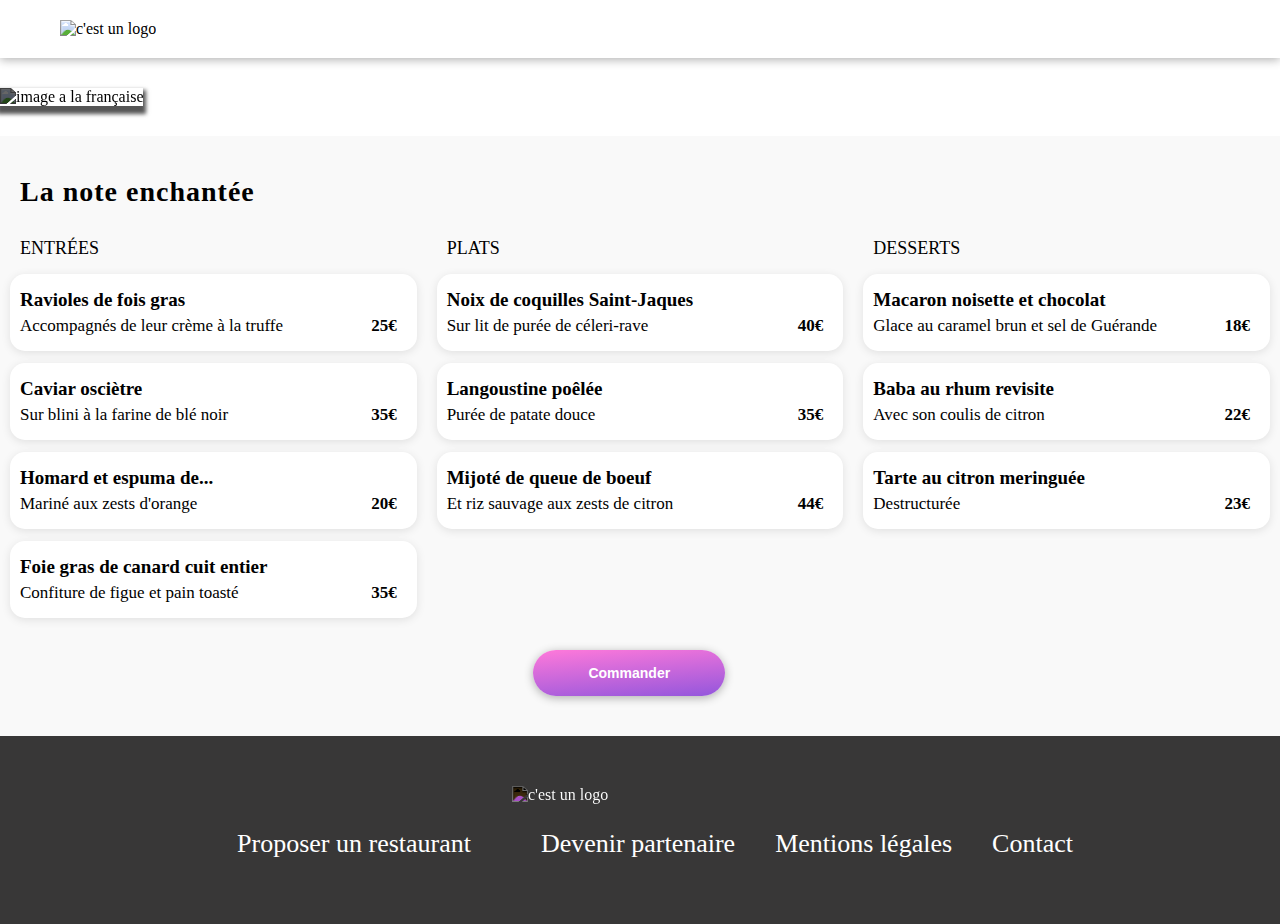
==== Menu - La note enchantée.html @ 86909519 "site oh my food" ====
<!DOCTYPE html>
<html lang="fr">
  <head>
    <meta charset="UTF-8" />
    <meta http-equiv="X-UA-Compatible" content="IE=edge" />
    <meta name="viewport" content="width=device-width, initial-scale=1.0" />
    <link rel="stylesheet" href="/css/menualafrancaise.css" />
    <title>La note enchantée</title>
  </head>
  <body>
    <header>
      <span><a href="index.html"><i class="fas fa-arrow-left"></i></a></span>
      <img src="/images/logo/ohmyfood@2x.svg" alt="c'est un logo" />
    </header>
    <div class="hero">
      <img
        src="/images/restaurants/stil-u2Lp8tXIcjw-unsplash.jpg"
        alt="image a la française"
      />
    </div>
    <div class="main">
      <h1 class="shrik note">La note enchantée<i class="far fa-heart"></i></h1>
      <section>
        <div class="cardMenu">
          <h2>Entrées</h2>
          <div class="cardText">
            <h3>Ravioles de fois gras</h3>
            <p>Accompagnés de leur crème à la truffe<span class="price"> 25&euro;</span><span class="display"><i class="fas fa-check-circle"></i></span></p>
          </div>
          <div class="cardText">
            <h3>Caviar osciètre</h3>
            <p>Sur blini à la farine de blé noir<span class="price"> 35&euro;</span><span class="display"><i class="fas fa-check-circle"></i></span></p>
          </div>
          <div class="cardText">
            <h3>Homard et espuma de...</h3>
            <p>Mariné aux zests d'orange<span class="price"> 20&euro;</span> <span class="display"><i class="fas fa-check-circle"></i></span></p>
           
          
          </div>
          <div class="cardText">
            <h3>Foie gras de canard cuit entier</h3>
            <p>Confiture de figue et pain toasté<span class="price"> 35&euro;</span><span class="display"><i class="fas fa-check-circle"></i></span></p>
          </div>
        </div>
        <div class="cardMenu">
          <h2>Plats</h2>
          <div class="cardText">
            <h3>Noix de coquilles Saint-Jaques</h3>
            <p>Sur lit de purée de céleri-rave<span class="price"> 40&euro;</span><span class="display"><i class="fas fa-check-circle"></i></span></p>
          </div>
          <div class="cardText">
            <h3>Langoustine poêlée</h3>
            <p>Purée de patate douce<span class="price"> 35&euro;</span><span class="display"><i class="fas fa-check-circle"></i></span></p>
          </div>
          <div class="cardText">
            <h3>Mijoté de queue de boeuf</h3>
            <p>Et riz sauvage aux zests de citron<span class="price"> 44&euro;</span><span class="display"><i class="fas fa-check-circle"></i></span></p>
          </div>
        </div>
        <div class="cardMenu">
          <h2>Desserts</h2>
          <div class="cardText">
            <h3>Macaron noisette et chocolat</h3>
            <p>Glace au caramel brun et sel de Guérande<span class="price"> 18&euro;</span><span class="display"><i class="fas fa-check-circle"></i></span></p>
          </div>
          <div class="cardText">
            <h3>Baba au rhum revisite</h3>
            <p>Avec son coulis de citron<span class="price"> 22&euro;</span><span class="display"><i class="fas fa-check-circle"></i></span></p>
          
          </div>
          <div class="cardText">
            <h3>Tarte au citron meringuée</h3>
            <p>Destructurée<span class="price"> 23&euro;</span><span class="display"><i class="fas fa-check-circle"></i></span></p>
          </div>
        </div>
        <button class="command">Commander</button>
      </section>
    </div>
    <footer>
      <img src="/images/logo/ohmyfood@2x.svg" alt="c'est un logo" />
      <ul>
        <li><i class="fas  fa-utensils"></i><a href="#">Proposer un restaurant</a></li>
        <li><i class="fas fa-hands-helping"></i><a href="#">Devenir partenaire</a></i>
        <li><a href="#">Mentions légales</a></li>
        <li><a href="#"> Contact</a></li>
      </ul>
    </footer>
    <script
      src="https://kit.fontawesome.com/c9fb6ef9dd.js"
      crossorigin="anonymous"
    ></script>
  </body>
</html>
---- css/menualafrancaise.css ----
* {
  box-sizing: border-box;
  padding: 0;
  margin: 0;
}

header {
  margin: 20px auto;
  text-align: center;
  top: 0;
}

@media (min-width: 768px) {
  header {
    text-align: left;
    margin: 0px;
    padding-top: 20px;
    padding-bottom: 20px;
    box-shadow: 0 2px 9px 0px rgba(0, 0, 0, 0.3);
  }
}

@media (min-width: 992px) {
  header {
    margin-bottom: 0px;
  }
}

header img {
  width: 50%;
  height: 50%;
}

@media (min-width: 768px) {
  header img {
    position: static;
    margin-left: 30px;
    width: 200px;
  }
}

@media (min-width: 992px) {
  header img {
    margin-left: 60px;
  }
}

header span {
  position: absolute;
  left: 20px;
  top: 25px;
}

@media (min-width: 768px) {
  header span {
    left: 95%;
  }
}

header span .fa-arrow-left {
  font-size: 20px;
}

@media (min-width: 1200px) {
  header span .fa-arrow-left {
    font-size: 27px;
  }
}

@media (min-width: 768px) {
  header span .fa-arrow-left {
    font-size: 27px;
  }
}

.main {
  position: relative;
  top: -40px;
  margin-bottom: -40px;
  padding-bottom: -10px;
  background-color: #f9f9f9;
  padding-top: 20px;
  padding-bottom: 0px;
  border-radius: 40px 40px 0px 0px;
}

@media (min-width: 768px) {
  .main {
    top: 0px;
    border-radius: 0px;
    margin-bottom: 0px;
  }
}

body {
  font-family: roboto;
}

ul {
  list-style: none;
  padding: 0;
}

.shrik,
.note {
  font-family: "Shrikhand", cursive;
  font-size: 25px;
  font-weight: 200px;
  letter-spacing: 1px;
  margin-left: 20px;
  display: flex;
  justify-content: space-between;
  align-items: center;
}

@media (min-width: 768px) {
  .shrik,
  .note {
    font-size: 28px;
  }
}

.shrik .fa-heart,
.note .fa-heart {
  font-size: 25px;
  margin-right: 30px;
}

@media (min-width: 1200px) {
  .shrik .fa-heart,
  .note .fa-heart {
    font-size: 27px;
    padding-left: 20px;
  }
}

@media (min-width: 1200px) {
  .note {
    font-size: 28px;
    padding-top: 20px;
  }
}

img {
  width: 350px;
  height: 200px;
}

button,
.command {
  display: block;
  margin: 30px auto auto auto;
  font-size: 14px;
  padding: 15px 20px;
  border: none;
  border-radius: 40px;
  color: #fff;
  background: linear-gradient(175deg, #ff79da 0%, #9356dc 100%);
  font-weight: 700;
  box-shadow: 0 2px 10px 0px rgba(0, 0, 0, 0.3);
}

.command {
  width: 45%;
}

@media (min-width: 1200px) {
  .command {
    position: relative;
    margin: 0px;
    left: 125%;
    margin-top: 20px;
  }
}

.hero img {
  width: 100%;
  height: 250px;
  object-fit: cover;
}

@media (min-width: 768px) {
  .hero img {
    height: 500px;
    margin-top: 30px;
    margin-bottom: 30px;
    filter: brightness(0.4);
    box-shadow: 0px 5px 4px 3px #d4d4d4;
  }
}

section {
  padding-bottom: 40px;
}

@media (min-width: 768px) {
  section {
    display: grid;
    grid-template-columns: repeat(2, auto);
  }
}

@media (min-width: 1200px) {
  section {
    position: relative;
    display: grid;
    grid-template-columns: repeat(3, 1fr);
  }
}

section .cardMenu h2 {
  margin-left: 20px;
  font-size: 18px;
  font-weight: normal;
  text-transform: uppercase;
  border-bottom: 3px solid #99e2d0;
  padding-top: 30px;
  margin-bottom: 10px;
  width: 0%;
}

section .cardMenu h2:hover {
  width: 50px;
  cursor: pointer;
  color: #9356dc;
}

@media (min-width: 1200px) {
  section .cardMenu h2 {
    text-align: center;
  }
}

section .cardMenu .cardText {
  position: relative;
  margin: 12px 10px;
  background-color: #fff;
  padding-top: 15px;
  padding-bottom: 15px;
  padding-left: 10px;
  border-radius: 15px;
  box-shadow: 0 2px 10px 0px rgba(0, 0, 0, 0.1);
}

section .cardMenu .cardText h3 {
  font-size: 19px;
  margin-bottom: 5px;
}

section .cardMenu .cardText p {
  font-size: 17px;
  display: flex;
  justify-content: space-between;
}

section .cardMenu .cardText p .price {
  margin-right: 20px;
  font-weight: bold;
}

section .cardMenu .cardText .display {
  display: none;
  position: absolute;
  top: 0px;
  right: 0px;
  padding: 0px;
  border-radius: 0px 15px 15px 0px;
  margin: 0px;
  width: 20%;
  height: 100%;
  background-color: #99e2d0;
  box-shadow: 0 2px 10px 0px rgba(0, 0, 0, 0.1);
}

section .cardMenu .cardText .display .fa-check-circle {
  color: #fff;
  font-size: 26px;
  position: relative;
  top: 35%;
  left: 35%;
}

footer {
  background-color: #383737;
  padding-bottom: 25px;
}

@media (min-width: 768px) {
  footer {
    padding-top: 50px;
  }
}

footer img {
  filter: invert(1);
  padding: 0;
  margin-left: 20px;
  padding-top: 20px;
  margin-bottom: 5px;
  width: 100px;
  height: 25%;
}

@media (min-width: 768px) {
  footer img {
    padding-top: 0px;
    margin-left: 35%;
    width: 250px;
  }
}

@media (min-width: 992px) {
  footer img {
    margin-left: 40%;
  }
}

@media (min-width: 768px) {
  footer ul {
    display: flex;
    justify-content: center;
    padding-top: 20px;
  }
}

footer ul li {
  margin-left: 20px;
  padding-bottom: 5px;
}

@media (min-width: 992px) {
  footer ul li {
    margin-left: 20px;
    padding-bottom: 40px;
  }
}

footer ul li i {
  width: 4px;
  font-size: 11px;
  color: #fff;
  padding: 0px;
  margin-right: 15px;
}

@media (min-width: 768px) {
  footer ul li i {
    font-size: 16px;
    margin-right: 20px;
  }
}

@media (min-width: 992px) {
  footer ul li i {
    margin-right: 30px;
    font-size: 26px;
  }
}

footer ul li a {
  padding-left: 0px;
  color: #fff;
  text-decoration: none;
}

@media (min-width: 768px) {
  footer ul li a {
    font-size: 16px;
    margin-right: 20px;
  }
}

@media (min-width: 992px) {
  footer ul li a {
    font-size: 26px;
  }
}

footer ul li a:hover {
  color: #ff79da;
}
/*# sourceMappingURL=menualafrancaise.css.map */
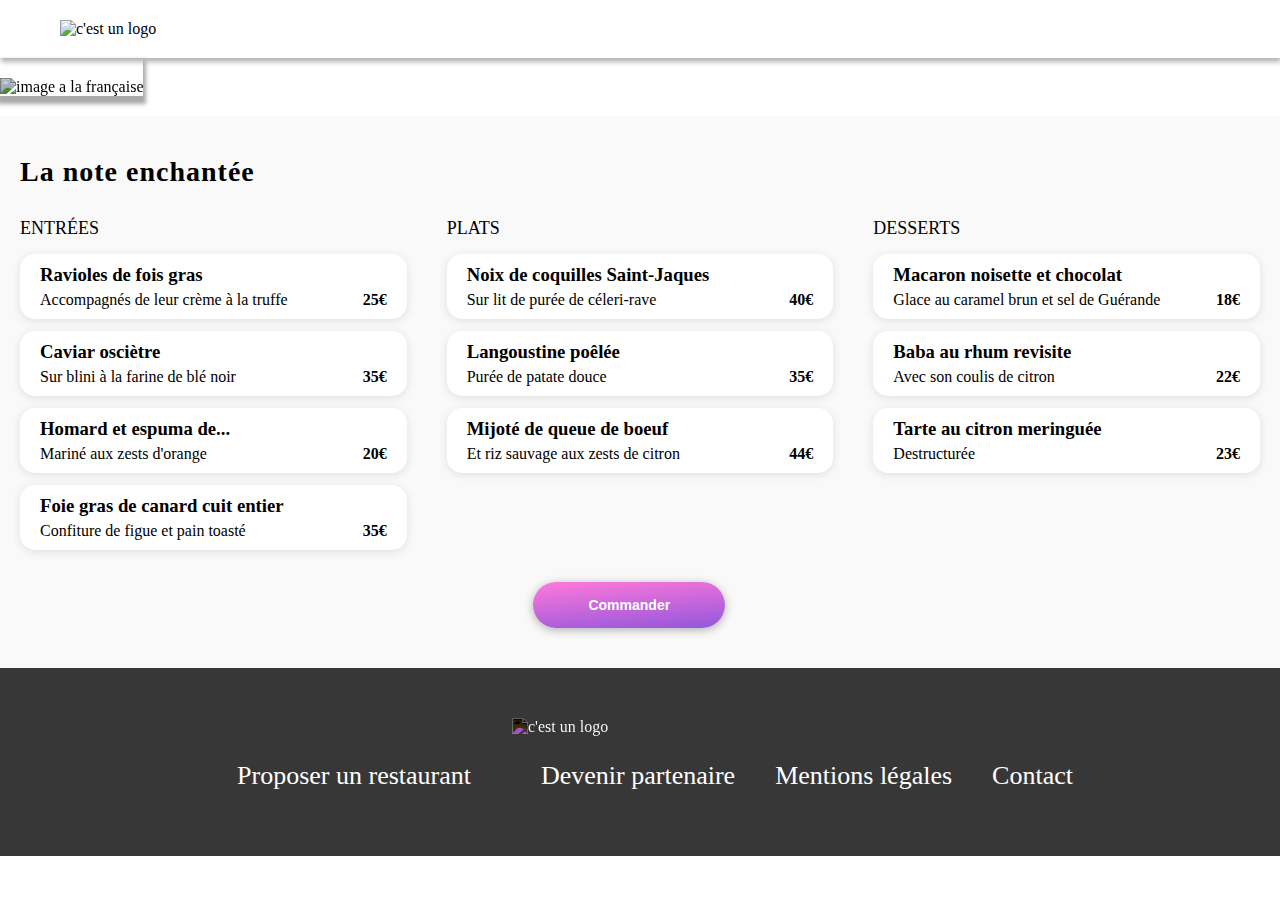
==== commit 76659298: "animation heart-icon and card" ====
--- a/Menu - La note enchantée.html
+++ b/Menu - La note enchantée.html
@@ -4,80 +4,120 @@
     <meta charset="UTF-8" />
     <meta http-equiv="X-UA-Compatible" content="IE=edge" />
     <meta name="viewport" content="width=device-width, initial-scale=1.0" />
-    <link rel="stylesheet" href="/css/menualafrancaise.css" />
+    <link rel="stylesheet" href="./css/menualafrancaise.css" />
     <title>La note enchantée</title>
   </head>
   <body>
     <header>
       <span><a href="index.html"><i class="fas fa-arrow-left"></i></a></span>
-      <img src="/images/logo/ohmyfood@2x.svg" alt="c'est un logo" />
+      <img src="./images/logo/ohmyfood@2x.svg" alt="c'est un logo" />
     </header>
     <div class="hero">
       <img
-        src="/images/restaurants/stil-u2Lp8tXIcjw-unsplash.jpg"
+        src="./images/restaurants/stil-u2Lp8tXIcjw-unsplash.jpg"
         alt="image a la française"
       />
     </div>
     <div class="main">
-      <h1 class="shrik note">La note enchantée<i class="far fa-heart"></i></h1>
+      <h1 class="shrik note">La note enchantée<span> <i class="far fa-heart"></i><i class="fa fa-heart"></i></span></h1>
       <section>
         <div class="cardMenu">
           <h2>Entrées</h2>
-          <div class="cardText">
-            <h3>Ravioles de fois gras</h3>
-            <p>Accompagnés de leur crème à la truffe<span class="price"> 25&euro;</span><span class="display"><i class="fas fa-check-circle"></i></span></p>
+          <div class="cardText cardText--1">
+              <div class="text">
+                <h3>Ravioles de fois gras</h3>
+                <p>Accompagnés de leur crème à la truffe</p>  
+              </div>
+                <div class="price">25&euro;</div>
+                <button class="buttonCard"><i class="fas fa-check-circle"></i></button>
           </div>
-          <div class="cardText">
-            <h3>Caviar osciètre</h3>
-            <p>Sur blini à la farine de blé noir<span class="price"> 35&euro;</span><span class="display"><i class="fas fa-check-circle"></i></span></p>
+          <div class="cardText cardText--2">
+            <div class="text">
+              <h3>Caviar osciètre</h3>
+              <p>Sur blini à la farine de blé noir</p>
+            </div>
+            <div class="price">35&euro;</div>
+            <button class="buttonCard"><i class="fas fa-check-circle"></i></button>
           </div>
-          <div class="cardText">
-            <h3>Homard et espuma de...</h3>
-            <p>Mariné aux zests d'orange<span class="price"> 20&euro;</span> <span class="display"><i class="fas fa-check-circle"></i></span></p>
-           
-          
+          <div class="cardText cardText--3">
+            <div class="text">
+              <h3>Homard et espuma de...</h3>
+              <p>Mariné aux zests d'orange</p>
+              </div>
+                <div class="price">20&euro;</div>
+              <button class="buttonCard"><i class="fas fa-check-circle"></i></button>
           </div>
-          <div class="cardText">
-            <h3>Foie gras de canard cuit entier</h3>
-            <p>Confiture de figue et pain toasté<span class="price"> 35&euro;</span><span class="display"><i class="fas fa-check-circle"></i></span></p>
+          <div class="cardText cardText--4">
+             <div class="text">
+               <h3>Foie gras de canard cuit entier</h3>
+               <p>Confiture de figue et pain toasté</p>
+             
+              </div>
+                <div class="price">35&euro;</div>
+              <button class="buttonCard"><i class="fas fa-check-circle"></i></button>
           </div>
         </div>
         <div class="cardMenu">
           <h2>Plats</h2>
-          <div class="cardText">
-            <h3>Noix de coquilles Saint-Jaques</h3>
-            <p>Sur lit de purée de céleri-rave<span class="price"> 40&euro;</span><span class="display"><i class="fas fa-check-circle"></i></span></p>
+          <div class="cardText cardText--1">
+            <div class="text">
+              <h3>Noix de coquilles Saint-Jaques</h3>
+              <p>Sur lit de purée de céleri-rave</p>
+            </div>
+            <div class="price">40&euro;</div>
+            <button class="buttonCard"><i class="fas fa-check-circle"></i></button>
           </div>
-          <div class="cardText">
-            <h3>Langoustine poêlée</h3>
-            <p>Purée de patate douce<span class="price"> 35&euro;</span><span class="display"><i class="fas fa-check-circle"></i></span></p>
+          <div class="cardText cardText--2">
+            <div class="text">
+              <h3>Langoustine poêlée</h3>
+              <p>Purée de patate douce</p>
+            </div>
+            <div class="price">35&euro;</div>
+            <button class="buttonCard"><i class="fas fa-check-circle"></i></button>
           </div>
-          <div class="cardText">
-            <h3>Mijoté de queue de boeuf</h3>
-            <p>Et riz sauvage aux zests de citron<span class="price"> 44&euro;</span><span class="display"><i class="fas fa-check-circle"></i></span></p>
+          <div class="cardText cardText--3">
+            <div class="text">
+              <h3>Mijoté de queue de boeuf</h3>
+              <p>Et riz sauvage aux zests de citron</p>
+            </div>
+            <div class="price">44&euro;</div>
+            <button class="buttonCard"><i class="fas fa-check-circle"></i></button>
           </div>
         </div>
         <div class="cardMenu">
           <h2>Desserts</h2>
-          <div class="cardText">
-            <h3>Macaron noisette et chocolat</h3>
-            <p>Glace au caramel brun et sel de Guérande<span class="price"> 18&euro;</span><span class="display"><i class="fas fa-check-circle"></i></span></p>
+          <div class="cardText cardText--1">
+            <div class="text">
+              <h3>Macaron noisette et chocolat</h3>
+              <p>Glace au caramel brun et sel de Guérande</p>
+              
+            </div>
+            <div class="price">18&euro;</div>
+            <button class="buttonCard"><i class="fas fa-check-circle"></i></button>
           </div>
-          <div class="cardText">
-            <h3>Baba au rhum revisite</h3>
-            <p>Avec son coulis de citron<span class="price"> 22&euro;</span><span class="display"><i class="fas fa-check-circle"></i></span></p>
+          <div class="cardText cardText--2">
+            <div class="text">
+              <h3>Baba au rhum revisite</h3>
+              <p>Avec son coulis de citron</p>
+            </div>
+            <div class="price">22&euro;</div>
+            <button class="buttonCard"><i class="fas fa-check-circle"></i></button>
           
           </div>
-          <div class="cardText">
-            <h3>Tarte au citron meringuée</h3>
-            <p>Destructurée<span class="price"> 23&euro;</span><span class="display"><i class="fas fa-check-circle"></i></span></p>
+          <div class="cardText cardText--3">
+            <div class="text">
+              <h3>Tarte au citron meringuée</h3>
+              <p>Destructurée</p>
+            </div>
+            <div class="price">23&euro;</div>
+            <button class="buttonCard"><i class="fas fa-check-circle"></i></button>
           </div>
         </div>
         <button class="command">Commander</button>
       </section>
     </div>
     <footer>
-      <img src="/images/logo/ohmyfood@2x.svg" alt="c'est un logo" />
+      <img src="./images/logo/ohmyfood@2x.svg" alt="c'est un logo" />
       <ul>
         <li><i class="fas  fa-utensils"></i><a href="#">Proposer un restaurant</a></li>
         <li><i class="fas fa-hands-helping"></i><a href="#">Devenir partenaire</a></i>
--- a/css/menualafrancaise.css
+++ b/css/menualafrancaise.css
@@ -1,3 +1,79 @@
+@keyframes imgLoad {
+  0% {
+    opacity: 0;
+  }
+  100% {
+    opacity: 1;
+  }
+}
+
+@keyframes buttonLoad {
+  0% {
+    width: 0%;
+    opacity: 0;
+  }
+  100% {
+    opacity: 1;
+    width: 30%;
+  }
+}
+
+@keyframes buttonOut {
+  0% {
+    width: 0%;
+    opacity: 0;
+  }
+  100% {
+    width: 30%;
+    opacity: 1;
+  }
+}
+
+@keyframes iconLoad {
+  0% {
+    opacity: 1;
+    transform: rotate(0deg);
+  }
+  100% {
+    opacity: 1;
+    transform: rotate(1turn);
+  }
+}
+
+@keyframes iconOut {
+  0% {
+    opacity: 1;
+    transform: rotate(360deg);
+  }
+  100% {
+    opacity: 0;
+    transform: rotate(0);
+  }
+}
+
+@keyframes progressHeart {
+  0% {
+    transform: scale(0);
+    transform-origin: bottom;
+    opacity: 0;
+  }
+  100% {
+    transform: scale(1);
+    opacity: 1;
+  }
+}
+
+@keyframes carDeley {
+  0% {
+    opacity: 0;
+    transform: translateY(-20px);
+  }
+  100% {
+    opacity: 1;
+    transform: translateY(0px);
+  }
+}
+
 * {
   box-sizing: border-box;
   padding: 0;
@@ -5,24 +81,22 @@
 }
 
 header {
-  margin: 20px auto;
+  margin: 10px auto;
   text-align: center;
-  top: 0;
+  top: 10px;
 }
 
 @media (min-width: 768px) {
   header {
     text-align: left;
+    box-shadow: 1px 4px 5px 0px #b4b4b4;
+  }
+}
+
+@media (min-width: 992px) {
+  header {
+    padding: 20px 0px;
     margin: 0px;
-    padding-top: 20px;
-    padding-bottom: 20px;
-    box-shadow: 0 2px 9px 0px rgba(0, 0, 0, 0.3);
-  }
-}
-
-@media (min-width: 992px) {
-  header {
-    margin-bottom: 0px;
   }
 }
 
@@ -33,7 +107,6 @@
 
 @media (min-width: 768px) {
   header img {
-    position: static;
     margin-left: 30px;
     width: 200px;
   }
@@ -48,12 +121,20 @@
 header span {
   position: absolute;
   left: 20px;
-  top: 25px;
+  top: 20px;
 }
 
 @media (min-width: 768px) {
   header span {
-    left: 95%;
+    left: 90%;
+    top: 10px;
+  }
+}
+
+@media (min-width: 992px) {
+  header span {
+    left: 94%;
+    top: 25px;
   }
 }
 
@@ -120,17 +201,44 @@
   }
 }
 
-.shrik .fa-heart,
-.note .fa-heart {
+.shrik span,
+.note span {
   font-size: 25px;
-  margin-right: 30px;
+  cursor: pointer;
+  position: relative;
+}
+
+.shrik span .far,
+.shrik span .fa,
+.note span .far,
+.note span .fa {
+  position: absolute;
+  right: 30px;
+  top: -16px;
+}
+
+.shrik span .fa,
+.note span .fa {
+  color: transparent;
+}
+
+.shrik span:hover .fa,
+.note span:hover .fa {
+  color: #9356dc;
+  animation-name: progressHeart;
+  animation-duration: 2s;
+}
+
+.shrik span:hover .far,
+.note span:hover .far {
+  color: #9356dc;
 }
 
 @media (min-width: 1200px) {
-  .shrik .fa-heart,
-  .note .fa-heart {
-    font-size: 27px;
-    padding-left: 20px;
+  .shrik span,
+  .note span {
+    font-size: 30px;
+    margin-right: 30px;
   }
 }
 
@@ -147,7 +255,8 @@
 }
 
 button,
-.command {
+.command,
+.buttonCard {
   display: block;
   margin: 30px auto auto auto;
   font-size: 14px;
@@ -158,6 +267,15 @@
   background: linear-gradient(175deg, #ff79da 0%, #9356dc 100%);
   font-weight: 700;
   box-shadow: 0 2px 10px 0px rgba(0, 0, 0, 0.3);
+  transition: 0.9s 0.2s opacity, box-shadow cubic-bezier(0, 0.26, 0.71, 0.97);
+}
+
+button:hover,
+.command:hover,
+.buttonCard:hover {
+  cursor: pointer;
+  opacity: 0.8;
+  box-shadow: 0 2px 10px 1px rgba(0, 0, 0, 0.4);
 }
 
 .command {
@@ -173,30 +291,63 @@
   }
 }
 
+.buttonCard {
+  all: unset;
+  color: #fdfcfc;
+  margin: 0px 0px;
+  border-radius: 0px 15px 15px 0px;
+  background: #99e2d0;
+  width: 0%;
+}
+
+.buttonCard .fa-check-circle {
+  margin-left: 30%;
+  font-size: 20px;
+}
+
+@media (min-width: 768px) {
+  .buttonCard .fa-check-circle {
+    margin-left: 40%;
+  }
+}
+
 .hero img {
   width: 100%;
   height: 250px;
   object-fit: cover;
+  animation: 1000ms imgLoad ease-in;
 }
 
 @media (min-width: 768px) {
   .hero img {
+    height: 400px;
+    padding-top: 0px;
+    margin-bottom: 20px;
+    filter: brightness(0.8);
+    box-shadow: 0px 5px 4px 3px #d4d4d4;
+  }
+}
+
+@media (min-width: 992px) {
+  .hero img {
+    padding-top: 20px;
     height: 500px;
-    margin-top: 30px;
-    margin-bottom: 30px;
-    filter: brightness(0.4);
-    box-shadow: 0px 5px 4px 3px #d4d4d4;
-  }
+  }
+}
+
+.hero img {
+  width: 100%;
+  object-fit: cover;
 }
 
 section {
   padding-bottom: 40px;
 }
 
-@media (min-width: 768px) {
+@media (min-width: 992px) {
   section {
     display: grid;
-    grid-template-columns: repeat(2, auto);
+    grid-template-columns: repeat(2, 1fr);
   }
 }
 
@@ -232,52 +383,83 @@
 }
 
 section .cardMenu .cardText {
-  position: relative;
-  margin: 12px 10px;
+  display: flex;
+  justify-content: space-between;
+  margin: 12px 20px;
   background-color: #fff;
-  padding-top: 15px;
-  padding-bottom: 15px;
   padding-left: 10px;
   border-radius: 15px;
   box-shadow: 0 2px 10px 0px rgba(0, 0, 0, 0.1);
-}
-
-section .cardMenu .cardText h3 {
-  font-size: 19px;
-  margin-bottom: 5px;
-}
-
-section .cardMenu .cardText p {
-  font-size: 17px;
-  display: flex;
-  justify-content: space-between;
-}
-
-section .cardMenu .cardText p .price {
-  margin-right: 20px;
+  animation: carDeley 2000ms forwards;
+  cursor: pointer;
+}
+
+section .cardMenu .cardText--1 {
+  animation-delay: 500ms;
+}
+
+section .cardMenu .cardText--2 {
+  animation-delay: 1000ms;
+}
+
+section .cardMenu .cardText--3 {
+  animation-delay: 1500ms;
+}
+
+section .cardMenu .cardText--4 {
+  animation-delay: 2000ms;
+}
+
+section .cardMenu .cardText .text {
+  width: 100%;
+  text-overflow: ellipsis;
+  overflow: hidden;
+  white-space: nowrap;
+  margin: 10px;
+}
+
+section .cardMenu .cardText .text p,
+section .cardMenu .cardText .text h3 {
+  text-overflow: ellipsis;
+  overflow: hidden;
+  white-space: nowrap;
+}
+
+section .cardMenu .cardText .text h3 {
+  padding-bottom: 5px;
+}
+
+section .cardMenu .cardText .price {
+  font-size: 16px;
   font-weight: bold;
-}
-
-section .cardMenu .cardText .display {
-  display: none;
-  position: absolute;
-  top: 0px;
-  right: 0px;
-  padding: 0px;
-  border-radius: 0px 15px 15px 0px;
-  margin: 0px;
-  width: 20%;
-  height: 100%;
-  background-color: #99e2d0;
-  box-shadow: 0 2px 10px 0px rgba(0, 0, 0, 0.1);
-}
-
-section .cardMenu .cardText .display .fa-check-circle {
-  color: #fff;
-  font-size: 26px;
-  position: relative;
-  top: 35%;
-  left: 35%;
+  margin-bottom: 10px;
+  padding-right: 20px;
+  padding-left: 20px;
+  margin-left: 20px;
+  align-self: flex-end;
+}
+
+section .cardMenu .cardText:hover .buttonCard {
+  animation-duration: 1s;
+  animation-timing-function: linear;
+  animation-direction: normal;
+  animation-name: buttonLoad;
+  animation-fill-mode: forwards;
+}
+
+section .cardMenu .cardText:hover .buttonCard .fa-check-circle {
+  animation: 1s iconLoad linear forwards;
+}
+
+section .cardMenu .cardText:not(:hover) .buttonCard {
+  animation-duration: 1s;
+  animation-timing-function: linear;
+  animation-name: buttonOut;
+  animation-direction: reverse;
+}
+
+section .cardMenu .cardText:not(:hover) .buttonCard .fa-check-circle {
+  animation: 1s iconOut linear forwards;
 }
 
 footer {
